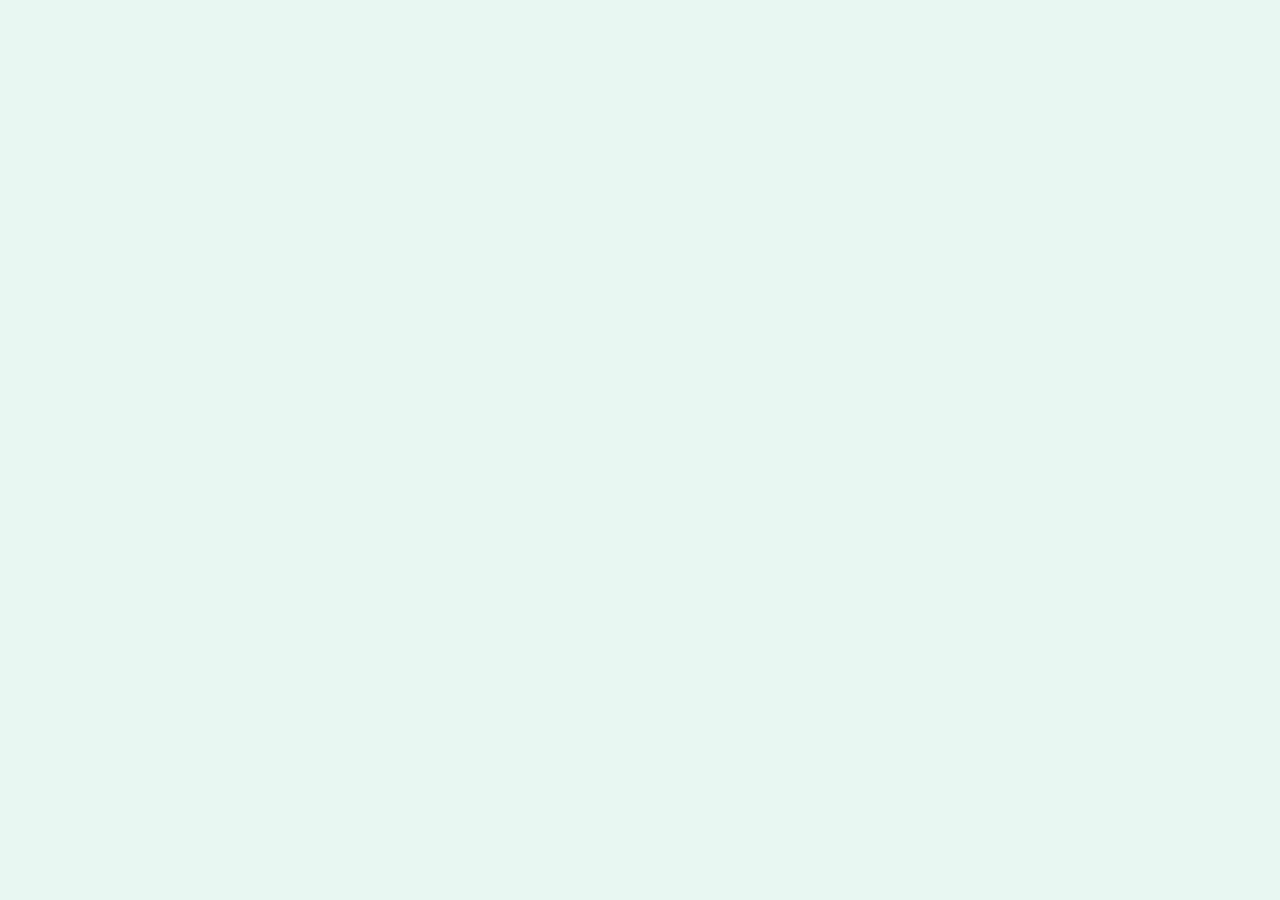
==== index.html @ 4d651b83 "files" ====
<!DOCTYPE html>
<html lang="en">
<head>
    <meta charset="UTF-8">
    <meta name="viewport" content="width=device-width, initial-scale=1.0">
    <title>Calculator</title>
    <link rel="stylesheet" href="style.css">
</head>
<body>
    <div class="content">

        <div id="display">

        </div>

        <div id="btn">

        </div>

    </div>
</body>
</html>
---- style.css ----
* {
    margin: 0;
    padding: 0;
}
body {
    background-color: rgb(232, 247, 242);
}
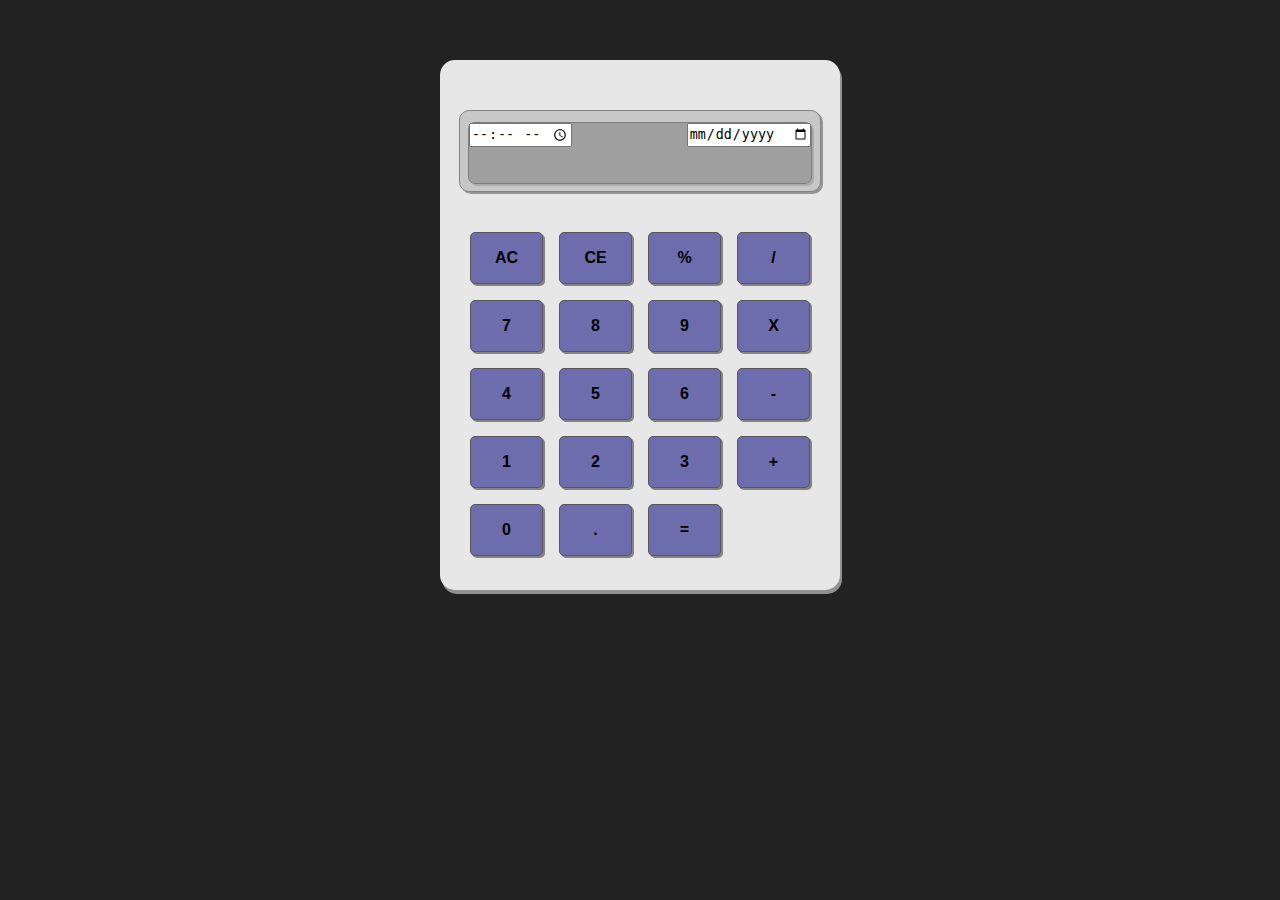
==== commit 6d145b3f: "display" ====
--- a/index.html
+++ b/index.html
@@ -8,13 +8,41 @@
 </head>
 <body>
     <div class="content">
-
-        <div id="display">
-
+        <div id="display-border">
+            <div id="display">
+                <div class="time-and-date">
+                    <input type="time" name="time" id="time">
+                    <input type="date" name="date" id="date">
+                </div>
+                <div class="values">
+                    
+                </div>
+                
+            </div>
         </div>
 
-        <div id="btn">
-
+        <div id="buttons">
+            <div class="btn">
+                <li>ac</li>
+                <li>ce</li>
+                <li>%</li>
+                <li>/</li>
+                <li>7</li>
+                <li>8</li>
+                <li>9</li>
+                <li>x</li>
+                <li>4</li>
+                <li>5</li>
+                <li>6</li>
+                <li>-</li>
+                <li>1</li>
+                <li>2</li>
+                <li>3</li>
+                <li>+</li>
+                <li>0</li>
+                <li>.</li>
+                <li>=</li>
+            </div>
         </div>
 
     </div>
--- a/style.css
+++ b/style.css
@@ -3,5 +3,61 @@
     padding: 0;
 }
 body {
-    background-color: rgb(232, 247, 242);
+    background-color: rgb(34, 34, 34);
+}
+.content {
+    height: 480px;
+    max-width: 400px;
+    width: 90%;
+    margin: 60px auto;
+    background-color: rgb(231, 231, 231);
+    border-radius: 15px;
+    padding-top: 50px;
+    box-shadow: 2px 4px rgb(145, 145, 145);
+}
+#display-border {
+    border: 1px solid rgb(131, 131, 131);
+    box-shadow: 2px 2px rgb(150, 150, 150);
+    background-color: rgb(199, 199, 199);
+    height: 80px;
+    width: 90%;
+    margin: 0 auto;
+    border-radius: 10px;
+}
+#display {
+    border: 1px solid rgb(124, 124, 124);
+    height: 60px;
+    width: 95%;
+    margin: 0 auto;
+    margin-top: 3%;
+    border-radius: 7px;
+    background-color: rgba(0,0,0,0.2);
+    box-shadow: 2px 2px rgb(170, 170, 170);
+}
+.time-and-date {
+    display: flex;
+    justify-content: space-between;
+}
+#buttons {
+    margin: 40px 30px;
+}
+#buttons .btn {
+    display: grid;
+    grid-template-columns: 1fr 1fr 1fr 1fr;
+    list-style: none;
+    text-align: center;
+    gap: 16px;
+    font-weight: bold;
+    text-transform: uppercase;
+    font-family: 'Gill Sans', 'Gill Sans MT', Calibri, 'Trebuchet MS', sans-serif;
+}
+#buttons .btn li {
+    display: flex;
+    justify-content: center;
+    align-items: center;
+    border: 1px solid rgb(88, 88, 88);
+    border-radius: 5px;
+    height: 50px;
+    background-color: rgb(109, 109, 173);
+    box-shadow: 2px 2px rgb(131, 131, 131);
 }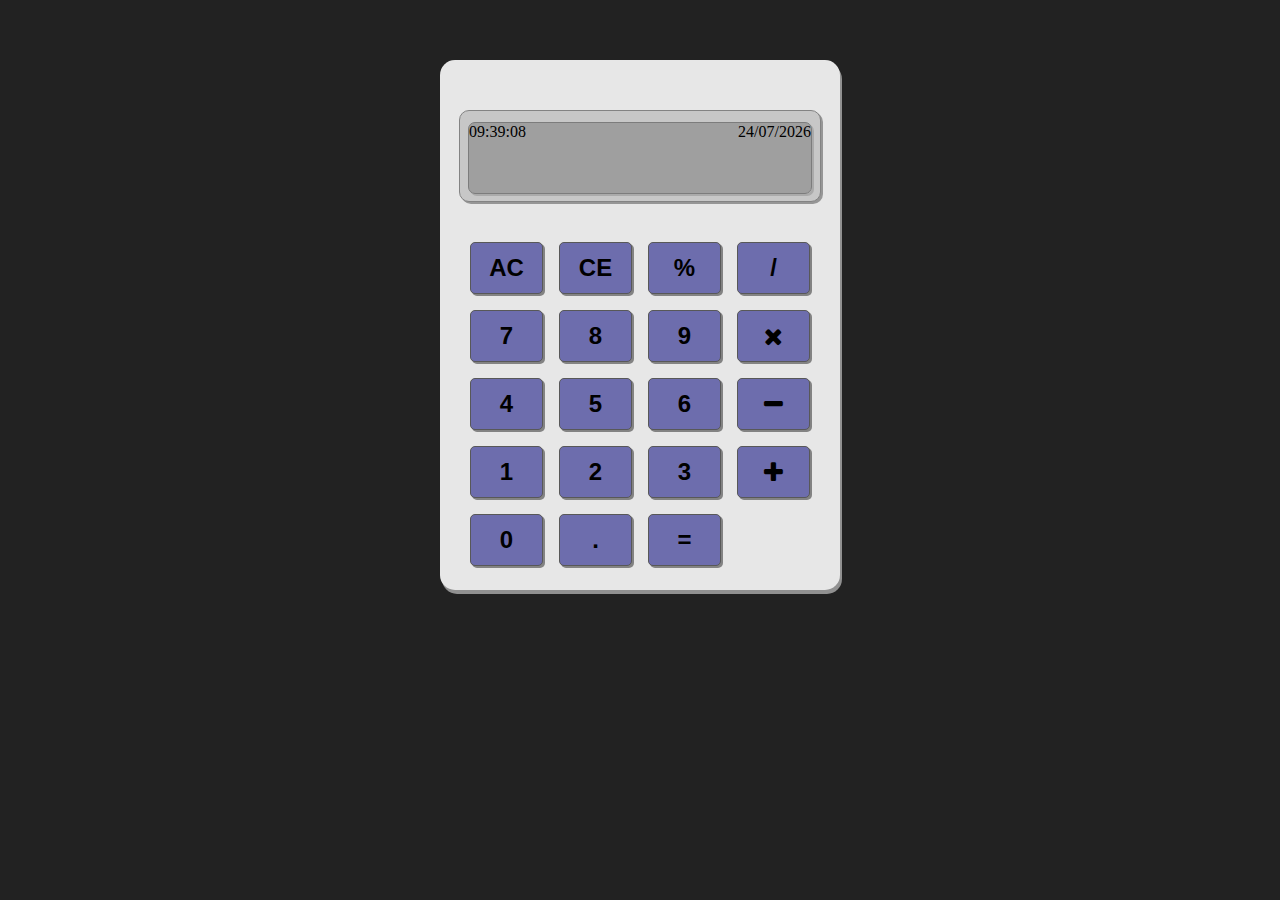
==== commit d1e0a6d1: "date and time" ====
--- a/index.html
+++ b/index.html
@@ -5,17 +5,19 @@
     <meta name="viewport" content="width=device-width, initial-scale=1.0">
     <title>Calculator</title>
     <link rel="stylesheet" href="style.css">
+    <link href="https://stackpath.bootstrapcdn.com/font-awesome/4.7.0/css/font-awesome.min.css" rel="stylesheet" integrity="sha384-wvfXpqpZZVQGK6TAh5PVlGOfQNHSoD2xbE+QkPxCAFlNEevoEH3Sl0sibVcOQVnN" crossorigin="anonymous">
+    <link href="https://fonts.googleapis.com/css2?family=Roboto+Mono&display=swap" rel="stylesheet">
 </head>
-<body>
+<body onload="timeDate()">
     <div class="content">
         <div id="display-border">
             <div id="display">
                 <div class="time-and-date">
-                    <input type="time" name="time" id="time">
-                    <input type="date" name="date" id="date">
+                    <p id="time"></p>
+                    <p id="date"></p>
                 </div>
                 <div class="values">
-                    
+                    <p></p>
                 </div>
                 
             </div>
@@ -30,15 +32,15 @@
                 <li>7</li>
                 <li>8</li>
                 <li>9</li>
-                <li>x</li>
+                <li><i class="fa fa-times"></i></li>
                 <li>4</li>
                 <li>5</li>
                 <li>6</li>
-                <li>-</li>
+                <li><i class="fa fa-minus"></i></li>
                 <li>1</li>
                 <li>2</li>
                 <li>3</li>
-                <li>+</li>
+                <li><i class="fa fa-plus"></i></li>
                 <li>0</li>
                 <li>.</li>
                 <li>=</li>
@@ -46,5 +48,6 @@
         </div>
 
     </div>
+    <script src="CalcController.js"></script>
 </body>
 </html>--- a/style.css
+++ b/style.css
@@ -19,14 +19,14 @@
     border: 1px solid rgb(131, 131, 131);
     box-shadow: 2px 2px rgb(150, 150, 150);
     background-color: rgb(199, 199, 199);
-    height: 80px;
+    height: 90px;
     width: 90%;
     margin: 0 auto;
     border-radius: 10px;
 }
 #display {
     border: 1px solid rgb(124, 124, 124);
-    height: 60px;
+    height: 70px;
     width: 95%;
     margin: 0 auto;
     margin-top: 3%;
@@ -38,6 +38,10 @@
     display: flex;
     justify-content: space-between;
 }
+#date, #time {
+    background-color: rgba(0,0,0,0);
+    border: none;
+}
 #buttons {
     margin: 40px 30px;
 }
@@ -46,6 +50,7 @@
     grid-template-columns: 1fr 1fr 1fr 1fr;
     list-style: none;
     text-align: center;
+    font-size: 1.5rem;
     gap: 16px;
     font-weight: bold;
     text-transform: uppercase;
@@ -60,4 +65,10 @@
     height: 50px;
     background-color: rgb(109, 109, 173);
     box-shadow: 2px 2px rgb(131, 131, 131);
+}
+.values p {
+    text-align: right;
+    margin-top: 10px;
+    font-size: 1.8rem;
+    font-family: 'Roboto Mono', monospace;
 }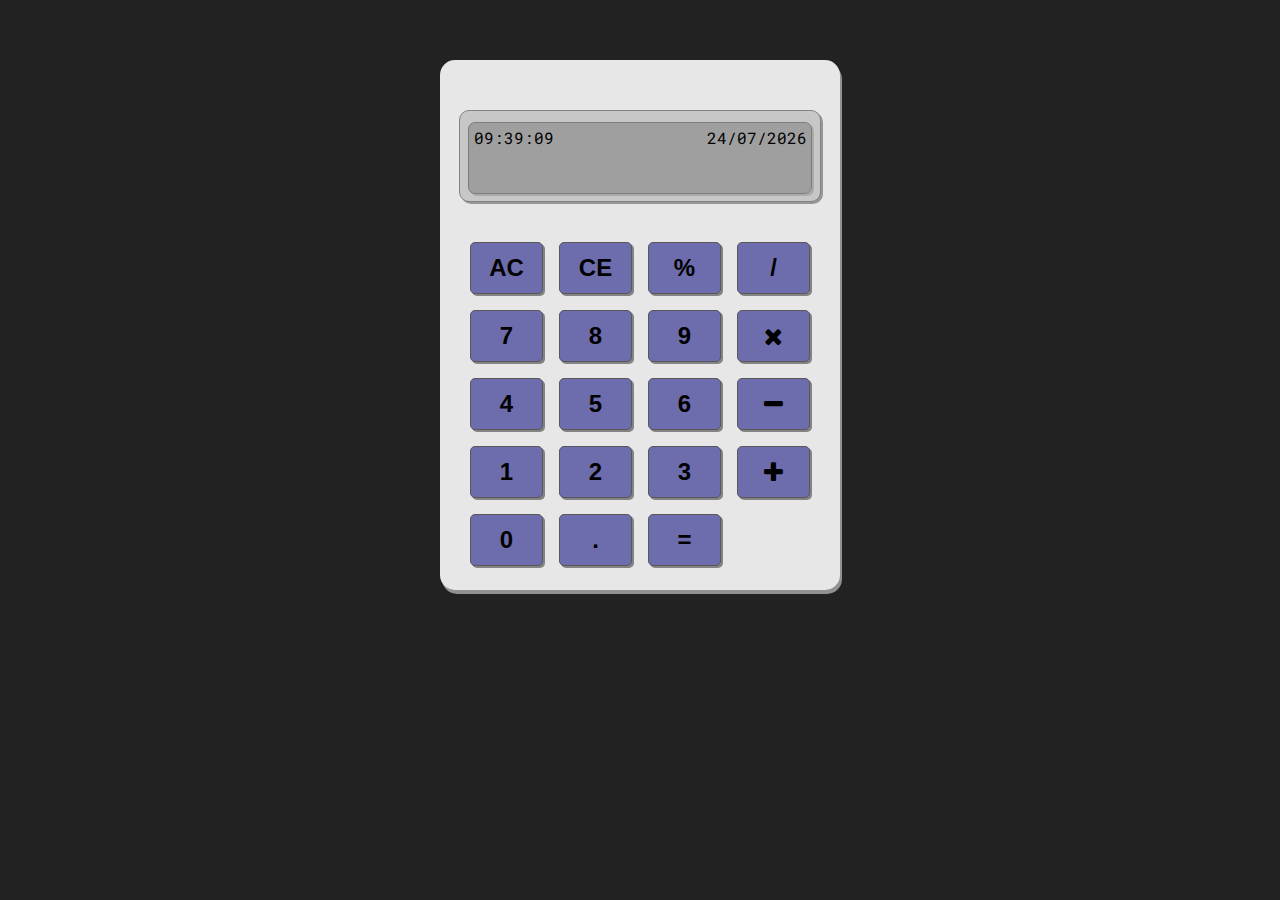
==== commit 3cf1d50a: "initialize" ====
--- a/index.html
+++ b/index.html
@@ -8,7 +8,7 @@
     <link href="https://stackpath.bootstrapcdn.com/font-awesome/4.7.0/css/font-awesome.min.css" rel="stylesheet" integrity="sha384-wvfXpqpZZVQGK6TAh5PVlGOfQNHSoD2xbE+QkPxCAFlNEevoEH3Sl0sibVcOQVnN" crossorigin="anonymous">
     <link href="https://fonts.googleapis.com/css2?family=Roboto+Mono&display=swap" rel="stylesheet">
 </head>
-<body onload="timeDate()">
+<body >
     <div class="content">
         <div id="display-border">
             <div id="display">
@@ -48,6 +48,7 @@
         </div>
 
     </div>
-    <script src="CalcController.js"></script>
+    <script src="/scripts/controller/CalcController.js"></script>
+    <script src="/scripts/calculator.js"></script>
 </body>
-</html>+</html>
--- a/style.css
+++ b/style.css
@@ -41,6 +41,8 @@
 #date, #time {
     background-color: rgba(0,0,0,0);
     border: none;
+    margin: 4.5px;
+    font-family: 'Roboto Mono', monospace;
 }
 #buttons {
     margin: 40px 30px;
@@ -65,6 +67,7 @@
     height: 50px;
     background-color: rgb(109, 109, 173);
     box-shadow: 2px 2px rgb(131, 131, 131);
+    cursor: pointer;
 }
 .values p {
     text-align: right;
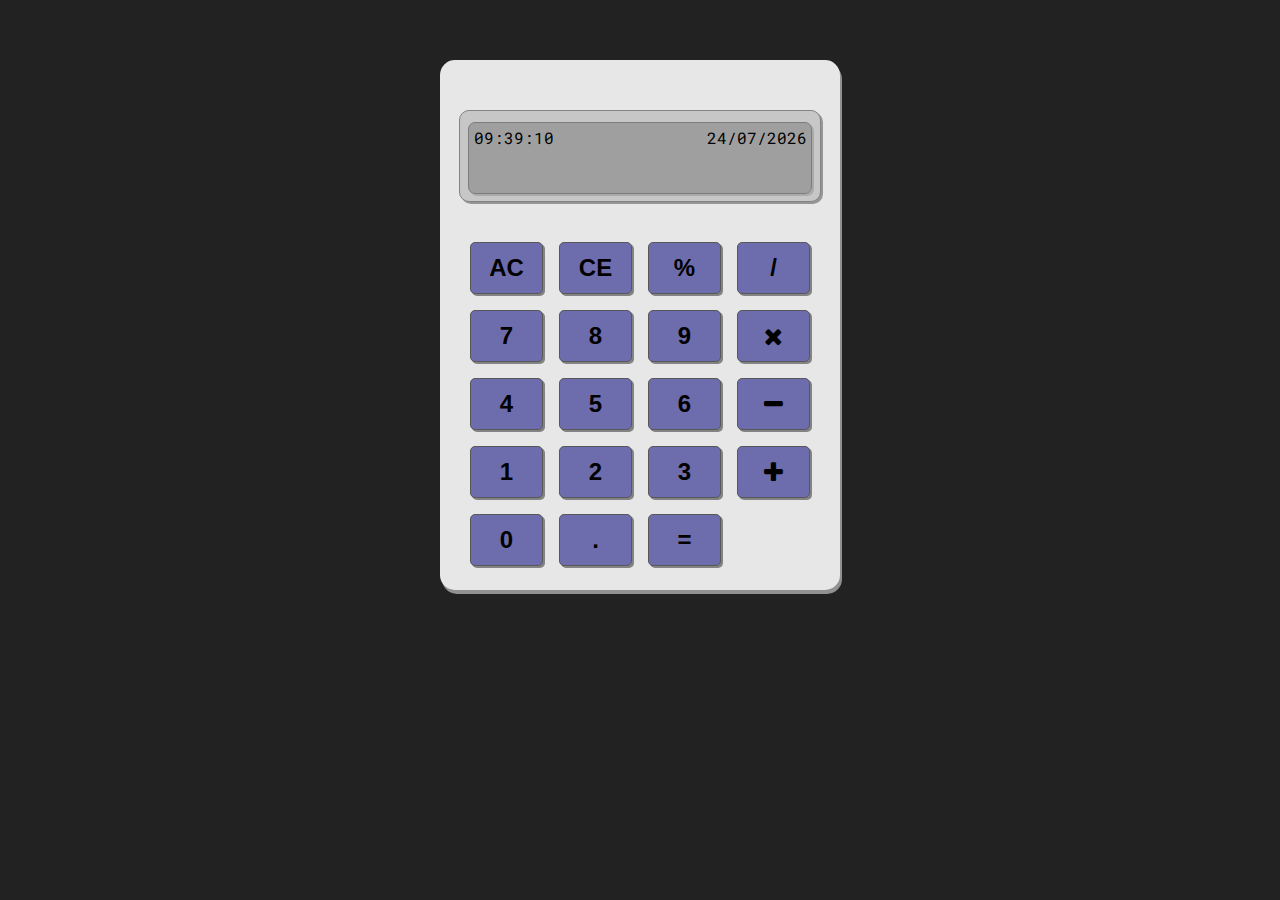
==== commit 37a92345: "text btn" ====
--- a/index.html
+++ b/index.html
@@ -1,54 +1,55 @@
 <!DOCTYPE html>
 <html lang="en">
-<head>
-    <meta charset="UTF-8">
-    <meta name="viewport" content="width=device-width, initial-scale=1.0">
-    <title>Calculator</title>
-    <link rel="stylesheet" href="style.css">
-    <link href="https://stackpath.bootstrapcdn.com/font-awesome/4.7.0/css/font-awesome.min.css" rel="stylesheet" integrity="sha384-wvfXpqpZZVQGK6TAh5PVlGOfQNHSoD2xbE+QkPxCAFlNEevoEH3Sl0sibVcOQVnN" crossorigin="anonymous">
-    <link href="https://fonts.googleapis.com/css2?family=Roboto+Mono&display=swap" rel="stylesheet">
-</head>
-<body >
-    <div class="content">
-        <div id="display-border">
-            <div id="display">
-                <div class="time-and-date">
-                    <p id="time"></p>
-                    <p id="date"></p>
+    <head>
+        <meta charset="UTF-8">
+        <meta name="viewport" content="width=device-width, initial-scale=1.0">
+        <title>Calculator</title>
+        <link rel="stylesheet" href="style.css">
+        <link href="https://stackpath.bootstrapcdn.com/font-awesome/4.7.0/css/font-awesome.min.css" rel="stylesheet" integrity="sha384-wvfXpqpZZVQGK6TAh5PVlGOfQNHSoD2xbE+QkPxCAFlNEevoEH3Sl0sibVcOQVnN" crossorigin="anonymous">
+        <link href="https://fonts.googleapis.com/css2?family=Roboto+Mono&display=swap" rel="stylesheet">
+    </head>
+    <body >
+        <div class="content">
+            <div id="display-border">
+                <div id="display">
+                    <div class="time-and-date">
+                        <p id="time"></p>
+                        <p id="date"></p>
+                    </div>
+                    <p id="values"></p>
                 </div>
-                <div class="values">
-                    <p></p>
-                </div>
-                
             </div>
+
+            <div id="buttons">
+                <li class="btn-ac">ac</li>
+                <li class="btn-ce">ce</li>
+                <li class="btn-porcent">%</li>
+                <li class="btn-divide">/</li>
+                <li class="btn-7">7</li>
+                <li class="btn-8">8</li>
+                <li class="btn-9">9</li>
+                <li class="btn-times">
+                    <i class="fa fa-times"></i>
+                </li>
+                <li class="btn-4">4</li>
+                <li class="btn-5">5</li>
+                <li class="btn-6">6</li>
+                <li class="btn-minus">
+                    <i class="fa fa-minus"></i>
+                </li>
+                <li class="btn-1">1</li>
+                <li class="btn-2">2</li>
+                <li class="btn-3">3</li>
+                <li class="btn-plus">
+                    <i class="fa fa-plus"></i>
+                </li>
+                <li class="btn-0">0</li>
+                <li class="btn-dot">.</li>
+                <li class="btn-equals">=</li>
+            </div>
+
         </div>
-
-        <div id="buttons">
-            <div class="btn">
-                <li>ac</li>
-                <li>ce</li>
-                <li>%</li>
-                <li>/</li>
-                <li>7</li>
-                <li>8</li>
-                <li>9</li>
-                <li><i class="fa fa-times"></i></li>
-                <li>4</li>
-                <li>5</li>
-                <li>6</li>
-                <li><i class="fa fa-minus"></i></li>
-                <li>1</li>
-                <li>2</li>
-                <li>3</li>
-                <li><i class="fa fa-plus"></i></li>
-                <li>0</li>
-                <li>.</li>
-                <li>=</li>
-            </div>
-        </div>
-
-    </div>
-    <script src="/scripts/controller/CalcController.js"></script>
-    <script src="/scripts/calculator.js"></script>
-</body>
-</html>
+        <script src="/scripts/controller/CalcController.js"></script>
+        <script src="/scripts/calculator.js"></script>
+    </body>
+</html>--- a/style.css
+++ b/style.css
@@ -45,9 +45,10 @@
     font-family: 'Roboto Mono', monospace;
 }
 #buttons {
+    
+}
+#buttons {
     margin: 40px 30px;
-}
-#buttons .btn {
     display: grid;
     grid-template-columns: 1fr 1fr 1fr 1fr;
     list-style: none;
@@ -58,7 +59,7 @@
     text-transform: uppercase;
     font-family: 'Gill Sans', 'Gill Sans MT', Calibri, 'Trebuchet MS', sans-serif;
 }
-#buttons .btn li {
+#buttons li {
     display: flex;
     justify-content: center;
     align-items: center;
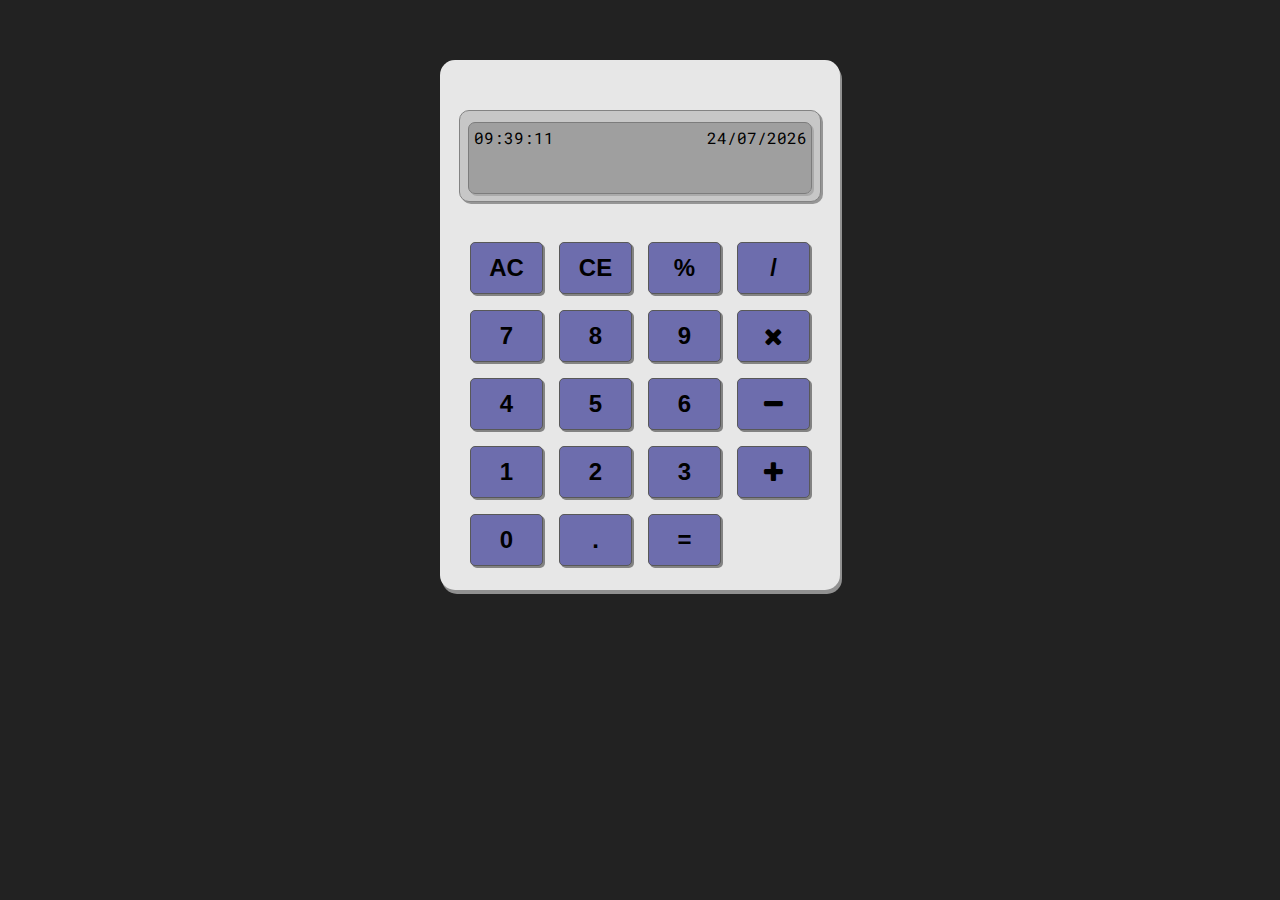
==== commit 7edb2916: "copy and paste" ====
--- a/index.html
+++ b/index.html
@@ -9,6 +9,7 @@
         <link href="https://fonts.googleapis.com/css2?family=Roboto+Mono&display=swap" rel="stylesheet">
     </head>
     <body >
+        <input type="text" id="copy" hidden>
         <div class="content">
             <div id="display-border">
                 <div id="display">
--- a/style.css
+++ b/style.css
@@ -38,15 +38,16 @@
     display: flex;
     justify-content: space-between;
 }
-#date, #time {
+#date, #time, #values {
     background-color: rgba(0,0,0,0);
     border: none;
     margin: 4.5px;
     font-family: 'Roboto Mono', monospace;
 }
-#buttons {
-    
-}
+#values {
+    text-align: right;
+    font-size: 1.5rem;
+} 
 #buttons {
     margin: 40px 30px;
     display: grid;
@@ -69,10 +70,5 @@
     background-color: rgb(109, 109, 173);
     box-shadow: 2px 2px rgb(131, 131, 131);
     cursor: pointer;
-}
-.values p {
-    text-align: right;
-    margin-top: 10px;
-    font-size: 1.8rem;
-    font-family: 'Roboto Mono', monospace;
+    outline: none;
 }